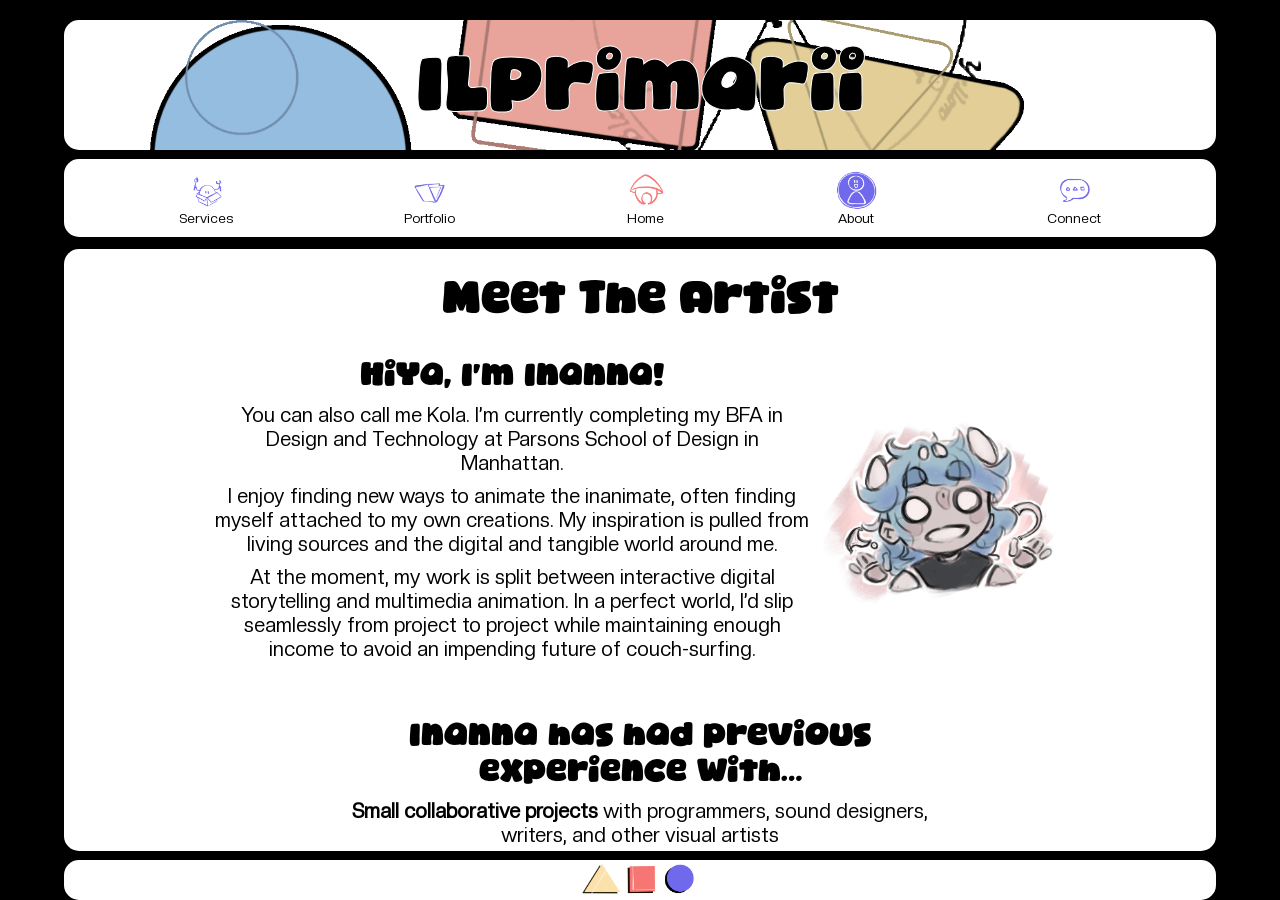
==== about.html @ 0f7b3b21 "Fixed about Page, New Squashed project page layout 3 New additional sections to css to account for" ====
<!DOCTYPE html>
<html lang="en">
<head>
    <meta charset="UTF-8">
    <meta name="viewport" content="width=device-width, initial-scale=1.0">
    <!-- Stylesheet CSS links -->
     <link rel="stylesheet" href = "style.css">
     <link rel="stylesheet" href = "stylefont.css">
    <!-- Tab Image and Title -->
    <link rel="icon" type = "image/png" href="images/webpage/ILPLogoFull.png">
    <title>ILPrimarii Home</title>
</head>
<body>
    <header>
        <div class = "logobox">
        <a href="index.html" class="logo">ILPrimarii</a>
        </div>
           <nav>
            <a href="services.html">
                <div class = "navbox">
                <img src = "images/webpage/navigation/buttonServices.png"; height="40"/>
                 Services
                </div>
            </a>
            <a href="portfolio.html">
                <div class = "navbox">
                <img src = "images/webpage/navigation/buttonCollection.png"; height="40"/>
                Portfolio
                </div>
            </a>
             <a href="index.html">
                <div class = "navbox">
                <img src = "images/webpage/navigation/buttonHome.png"; height="40"/>
                Home 
                </div>
            </a>
            <a href="about.html">
             <div class = "navbox">
                <img src = "images/webpage/navigation/buttonAboutActive.png"; height="40"/>
                About 
                </div>
            </a>
            <a href="connect.html">
                <div class = "navbox">
                <img src = "images/webpage/navigation/buttonConnect.png"; height="40"/>
                Connect
                </div>
            </a>
    </nav>
    </header>
    <section class = "content"> 
        <div class = "title-text">
            <br>
                <div class = "panel-title-big">Meet The Artist</div>
            </div>
        <div class = "panel-content-wrap">
            <div class = "title-text">
                <div class = "panel-title">Hiya, I’m Inanna!</div>
                <div class = "panel-description-clamped">You can also call me Kola. I’m currently completing my BFA in Design and Technology at Parsons School of Design in Manhattan.</div> 
                <div class = "panel-description-clamped">I enjoy finding new ways to animate the inanimate, often finding myself attached to my own creations. My inspiration is pulled from living sources and the digital and tangible world around me. </div>
                <div class = "panel-description-clamped">
                    At the moment, my work is split between interactive digital storytelling and multimedia animation. In a perfect world, I’d slip seamlessly from project to project while maintaining enough income to avoid an impending future of couch-surfing.</div>
            </div>
                    <div class = "panel-image">
                    <img src = "images/webpage/ArtistProfileImage.png"; height="200vh"/>
                    </div>
            </div>
        <div class = "panelheader">
            <div class = "panel-content-wrap">
                <div class = "title-text">
                    <div class = "panel-title">Inanna has had previous experience with…</div>
                    <div class = "panel-description"><strong>Small collaborative projects </strong> with programmers, sound designers, writers, and other visual artists</div>
                    <div class = "panel-description">Client-oriented commissions, including character designs, concept decks, and polished digital illustrations</div>
                    <div class = "panel-description">Visual identity and brand-aligned assets, including logos, web pages, digital and printed layouts</div>
                    <div class = "panel-description">Scripting and visual assets for online games</div>
                    <div class = "panel-description">3D modeling, rigging, and character animation</div>
                    <div class = "panel-description">Animated shorts and video editing</div>
                </div>
            </div>
        </div>
        <div class = "panel-content-stack">
                <div class = "title-text">
                    <div class = "panel-title">Programs</div>
                    <div class = "panel-description">Inanna is proficient in most Adobe Suite products, including Illustrator, Photoshop, Premiere Pro, and After Effects</div>
                    <div class = "panel-description">Additional 3D and 2D design programs, including Procreate, Clip Studio, Unity, Maya, Blender </div>
                    <div class = "panel-description">Coding languages include JavaScript, HTML, C# 
                    </div>
                    <br>
                </div> 
        </div>
    </section>
    <section class= "footer">
            <img src = "images\webpage\IPLLogoSimple.png"; height="40"/>
    </section>
</body>
---- style.css ----
@font-face {
    font-family: 'Arthead';
    src: url(fonts/NowsterCute.otf);
}
@font-face {
    font-family: 'CreatoDisplayThin';
    src: url(fonts/CreatoDisplay-Thin.ttf);
}
@font-face {
    font-family: 'CreatoDisplayRegular';
    src: url(fonts/CreatoDisplay-Regular.ttf);
}

*{
    margin: 0;
    padding: 0;
    box-sizing: border-box;
    text-decoration: none;
    border: none;
    outline: none;
    font-family: 'CreatoDisplayRegular';
}

html{
    font-size: 70%;
}

a {
  color: inherit;         
  text-decoration: none; 
}

body{
    overflow: hidden;
    display: flex;
    justify-content: center;
    align-items: center;
    flex-direction: column;
    width: 100%;
    height: 100vh;
    background-image: url(images/movingBackground.gif);
    background-repeat: no-repeat;
    background-size: contain;
    background-position: center;
    background-color: rgb(0, 0, 0);
    -webkit-text-size-adjust: 100%;
    text-size-adjust: 100%;
}

header{
    font-family: 'Arthead';
    margin-top: 1vh;
    top: 0;
    left: 0;
    width:100%;
    padding: 1rem 5%;
    display: flex;
    justify-content: center;
    align-items: center;
    flex-direction: column;
    z-index: 100;
    background-color: black;
}

.footer{
    margin-top: 1vh;
    display: flex;
    align-items: center;
    justify-content: center;
    text-align: center;
    background-color: white;
    border-radius: 15px; 
    width: 90%;
    font-size: 120%;
}

/* Header */

.logobox{
    display: flex;
    flex-direction: column;
    justify-content: center;
    align-items: center;
    background-color: white;
    background-image: url(images/webpage/movingBackground.gif);
    background-repeat: no-repeat;
    background-position: center;
    background-size: cover;
    border-radius: 15px; 
    padding: 2rem 3%;
    width: 100%
}

.logo{
    font-family: 'Arthead';
    font-size: 600%;
    color: black;
    -webkit-text-stroke: 1px white;
    cursor: pointer;
    padding-left: 2rem 3%;
    padding-right: 2rem 3%;
}

@media screen and (max-width: 767px) {
.logo{
    font-family: 'Arthead';
    font-size: 400%;
    color: black;
    cursor: pointer;
    padding-left: 2rem 5%;
    padding-right: 2rem 5%;
    margin-left: 5%;
    margin-right: 5%;
}
}

.logobox:hover{
transform: scale(1.1);
}

/* Navigation */

nav{
    margin-top: 1vh;
    top: 0;
    left: 0;
    width: 100%;
    padding: 1rem 10%;
    display: flex;    
    justify-content: space-between;
    align-items: center;
    z-index: 100;
    /* transition: 0.5s ease; */
    background-color: white;
    border-radius: 15px; 
}

.navbox{
    display: flex;
    align-items: center;
    justify-content: center;
    text-align: center;
    flex-direction: column;
    font-size: 120%;
}

.navbox:hover{
    transform: scale(1.1);
}

/* Main Content Box */

.content{
    display: flex;
    flex-direction: column;
    align-items: center;
    background-color: rgb(255, 255, 255);
    border-radius: 15px; 
    gap: 4%;
    height: 80%;
    width: 90%;
    overflow-y: auto;
    overflow-x: hidden;
    padding: 1rem 5%;
}

.panelheader{
    width: 90%;
    display: flex;
    flex-direction: column;
    flex-wrap: wrap;
    align-items: center;
    justify-content: center;
    background-color: white;
    border-radius: 15px; 
    padding: 1rem 2%;
}

/* Section Panels: Main Style */
.panel{
    width: 95%;
    border: 5px solid;
    display: flex;
    flex-wrap: wrap;
    align-items: center;
    justify-content: center;
    text-align: center;
    background-color: white;
    border-radius: 15px; 
    padding: 1rem 5%;
}

.porjectpanelbox{
    display: flex;
    border: 5px solid;
    flex-wrap: wrap;
    align-items: center;
    justify-content: center;
    text-align: center;
    background-color: white;
    border-radius: 15px; 
    padding: 1rem 5%;
}

.panel:hover{
     transform: scale(1.05);
}

.panel-content-wrap{
    width: 100%;
    display: flex;
    flex-wrap: wrap;
    align-items: center;
    justify-content: center;
    background-color: white;
    border-radius: 15px; 
    padding: 1rem 5%;
    color: black;
}

.panel-content-stack{
    width: 100%;
    display: flex;
    flex-direction: column;
    align-items: center;
    justify-content: center;
    background-color: white;
    border-radius: 15px; 
    padding: 1rem 10%;
    color: black;
}

.panel-projects-wrap{
    display: flex;
    flex-wrap: wrap;
    gap: 20px;
    align-items: center;
    justify-content: center;
    background-color: white;
    border-radius: 15px; 
    padding: 1rem 5%;
    color: black;
}

/* Panel Content Styles*/

.panel-image{
    border-radius: 15px; 
}

.panel-text{ /* Panel Box*/
    flex-direction: column;
    flex-wrap: wrap;
    width: fit-content;
    max-width: 80%;
    max-height: 60%;
    white-space: nowrap;
}

.title-text{ /* Title Box*/
    flex-direction: column;
    flex-wrap: wrap;
    text-align: center;
    width: fit-content;
    max-width: 80%;
}

.panel-title{ /* Title Text Style Little*/
    font-family: 'Arthead';
    font-size: 250%;
    text-align: center;
    white-space: normal;
    display: flex;
    justify-content: center;
    align-items: center; 
}

.panel-title-big{ /* Title Text Style Big*/
    font-family: 'Arthead';
    font-size: 350%;
    text-align: center;
    white-space: normal;
    display: flex;
    justify-content: center;
    align-items: center; 
}

.panel-description{ /* Description Text Style*/
    margin-top: 1vh;
    font-size: 180%;
    overflow: hidden;
    text-overflow: ellipsis;
}

.panel-description-clamped{ /* Description Text Style*/
    margin-top: 1vh;
    font-size: 180%;
    overflow: hidden;
    text-overflow: ellipsis;
    max-width: 600px;
}

.project-description{ /* Description Text Style*/
    margin-top: 1vh;
    font-size: 180%;
    overflow: hidden;
    text-overflow: ellipsis;
    max-width: 200px;
}

/* Text Colors*/

.redtext{
    color: rgb(243, 117, 113);
}

.bluetext{
    color: rgb(113, 105, 235);
}

/* Panel Base Colors*/


.blackbase{
    border-color:rgb(0, 0, 0);
    background-color:rgb(0, 0, 0);
}

.redbase{
    border-color:rgb(243, 117, 113);
    background-color:rgb(242, 146, 143);
}

.bluebase{
    border-color:rgb(113, 105, 235);
    background-color:rgb(136, 128, 238);
}

.yellowbase{
    border-color: rgb(251, 226, 170);
    background-color: rgb(249, 231, 193);
}

/* Buttons*/

.buttonpannel{
    display: flex;
    flex-direction: row;
    gap: 10%;
    align-items: center;
    justify-content: center;
}

.rounded-btn {
  background-color: rgb(113, 105, 235);
  color: #ffffff;
  padding: 1rem 10%;
  border: white;
  border-radius: 20px;
  cursor: pointer; 
  font-size: 120%;
  white-space: nowrap;
  width: fit-content;
}

.rounded-btn:hover {
    transform: scale(1.05);
}

.email-button {
    width: 80px;
    cursor: pointer;
    transition: transform 0.2s;
    margin: 10px;
}

.email-button:hover {
    transform: scale(1.1);
}
---- stylefont.css ----
@font-face {
    font-family: 'Arthead';
    src: url(fonts/NowsterCute.otf);
}
@font-face {
    font-family: 'CreatoDisplayThin';
    src: url(fonts/CreatoDisplay-Thin.ttf);
}
@font-face {
    font-family: 'CreatoDisplayRegular';
    src: url(fonts/CreatoDisplay-Regular.ttf);
}
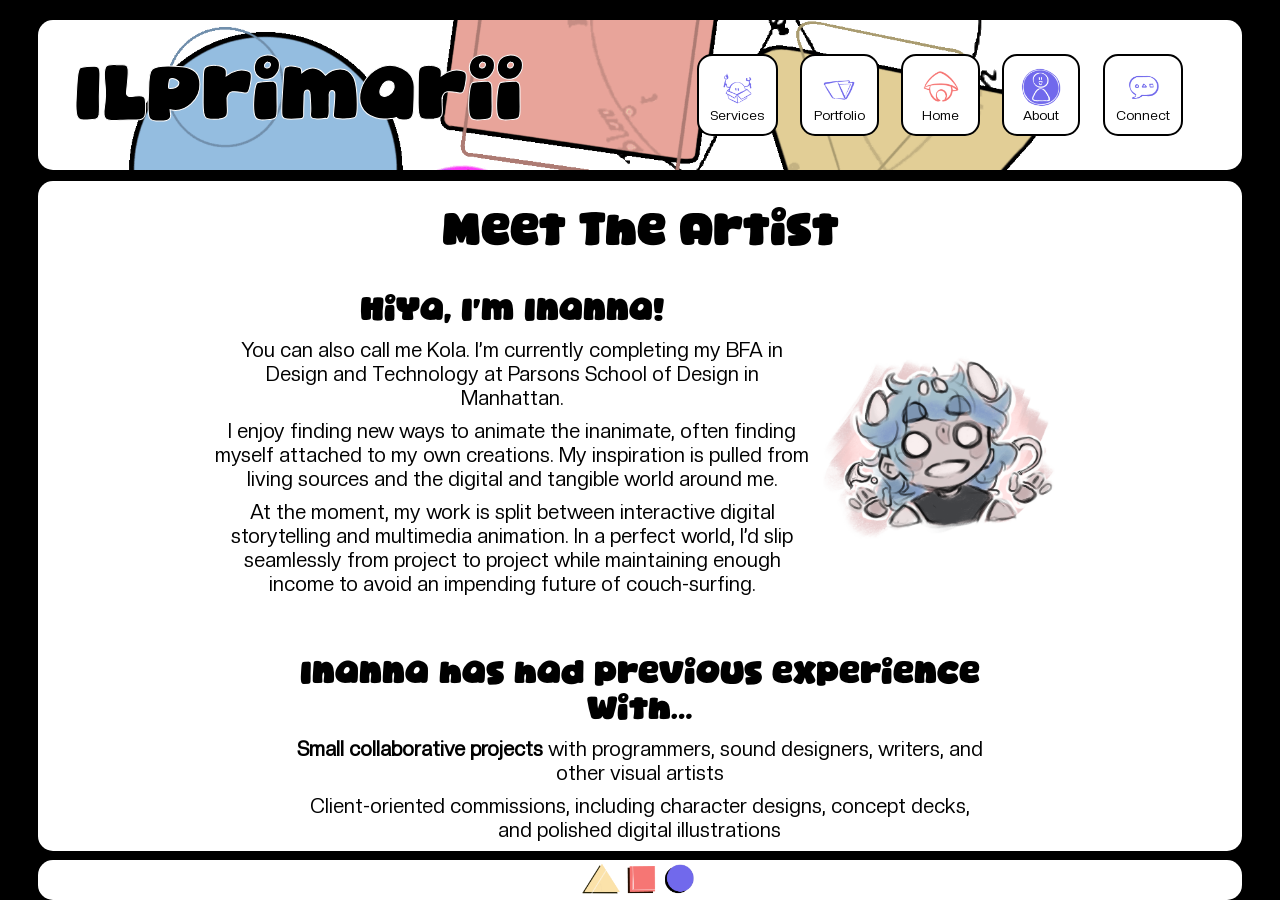
==== commit c8373ffd: "Navigation Fixed!!" ====
--- a/about.html
+++ b/about.html
@@ -12,10 +12,13 @@
 </head>
 <body>
     <header>
-        <div class = "logobox">
-        <a href="index.html" class="logo">ILPrimarii</a>
-        </div>
-           <nav>
+         <div class = "logobox">
+            <button class="menu-toggle" id="menuToggle">
+            ☰
+            </button>
+            <a href="index.html" class="logo">ILPrimarii</a>
+            <nav class="navbar">
+                <ul class="nav-links" id="navLinks">
             <a href="services.html">
                 <div class = "navbox">
                 <img src = "images/webpage/navigation/buttonServices.png"; height="40"/>
@@ -46,7 +49,8 @@
                 Connect
                 </div>
             </a>
-    </nav>
+        </ul>
+    </div>
     </header>
     <section class = "content"> 
         <div class = "title-text">
@@ -92,4 +96,5 @@
     <section class= "footer">
             <img src = "images\webpage\IPLLogoSimple.png"; height="40"/>
     </section>
+      <script src="script.js"></script>
 </body>
--- a/style.css
+++ b/style.css
@@ -54,7 +54,7 @@
     top: 0;
     left: 0;
     width:100%;
-    padding: 1rem 5%;
+    padding: 1rem 3%;
     display: flex;
     justify-content: center;
     align-items: center;
@@ -71,7 +71,7 @@
     text-align: center;
     background-color: white;
     border-radius: 15px; 
-    width: 90%;
+    width: 94%;
     font-size: 120%;
 }
 
@@ -79,8 +79,8 @@
 
 .logobox{
     display: flex;
-    flex-direction: column;
-    justify-content: center;
+    flex-direction: row;
+    justify-content: space-between;
     align-items: center;
     background-color: white;
     background-image: url(images/webpage/movingBackground.gif);
@@ -102,37 +102,43 @@
     padding-right: 2rem 3%;
 }
 
-@media screen and (max-width: 767px) {
-.logo{
+@media screen and (max-width: 1100px) {
+    .logo{
     font-family: 'Arthead';
     font-size: 400%;
     color: black;
     cursor: pointer;
+    align-self: center;
     padding-left: 2rem 5%;
     padding-right: 2rem 5%;
     margin-left: 5%;
     margin-right: 5%;
-}
-}
-
-.logobox:hover{
-transform: scale(1.1);
-}
+    }
+
+    .logobox{
+    display:flex;
+    justify-content: center;
+    flex-direction: center;
+    text-align: center;
+    align-items: center;
+    }
+
+    .navbar{
+        max-width: 1px;;
+    }
+}
+
 
 /* Navigation */
 
 nav{
-    margin-top: 1vh;
-    top: 0;
-    left: 0;
-    width: 100%;
-    padding: 1rem 10%;
+    width: 50%;
     display: flex;    
-    justify-content: space-between;
-    align-items: center;
+    justify-content: flex-end;
+    gap: 1rem;
     z-index: 100;
     /* transition: 0.5s ease; */
-    background-color: white;
+    background-color: none;
     border-radius: 15px; 
 }
 
@@ -143,12 +149,76 @@
     text-align: center;
     flex-direction: column;
     font-size: 120%;
+    border-radius: 15px; 
+    padding: 1rem;
+    border: 2px solid black; 
+    background-color: white;
+    min-width: 7rem;
 }
 
 .navbox:hover{
     transform: scale(1.1);
 }
 
+/* Navbar */
+.navbar {
+    width: 100%;
+    display: flex;
+    justify-content: flex-end;
+    align-items: center;
+    padding: 1rem 2rem;
+}
+
+.nav-links {
+    display: flex;
+    list-style: none;
+    gap: 2rem;
+    margin: 0;
+    padding: 0;
+}
+
+.menu-toggle {
+    display: none;
+    font-size: 3rem;
+    color: black;
+    background: none;
+    border: none;
+    cursor: pointer;
+}
+
+/* Mobile 768 */
+@media (max-width: 1100px) {
+
+    .menu-toggle {
+        display: block;
+    }
+
+    .nav-links {
+        display: none;
+        flex-direction: column;
+        position: absolute;
+        top: 150px;
+        left: 50px;
+        width: 80%;
+        background: rgba(255, 255, 255, 0.85);
+        border-radius: 16px;
+        padding: 1rem 0;
+        text-align: center;
+        z-index: 1000;
+        border: 5px solid;
+        max-width: 20rem;
+    }
+
+    .nav-links.active {
+        display: flex;
+        padding-left: 5rem;
+    }
+
+    .navbox{
+        max-width: 10rem;
+    }
+}
+
 /* Main Content Box */
 
 .content{
@@ -159,10 +229,10 @@
     border-radius: 15px; 
     gap: 4%;
     height: 80%;
-    width: 90%;
+    width: 94%;
     overflow-y: auto;
     overflow-x: hidden;
-    padding: 1rem 5%;
+    padding: 1rem 3%;
 }
 
 .panelheader{
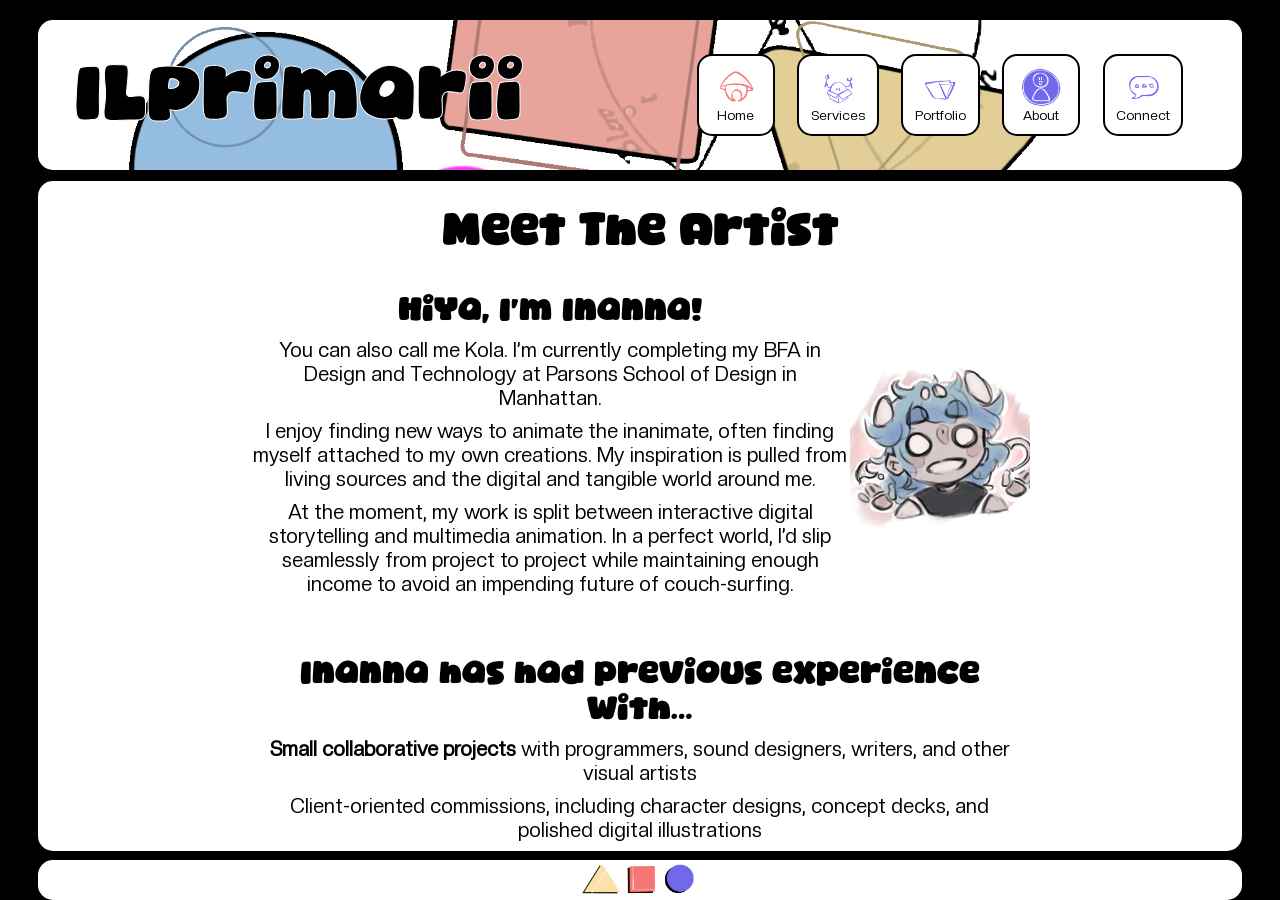
==== commit 1a4d8697: "Fixed Nav Button Order" ====
--- a/about.html
+++ b/about.html
@@ -19,6 +19,12 @@
             <a href="index.html" class="logo">ILPrimarii</a>
             <nav class="navbar">
                 <ul class="nav-links" id="navLinks">
+            <a href="index.html">
+                <div class = "navbox">
+                <img src = "images/webpage/navigation/buttonHome.png"; height="40"/>
+                Home 
+                </div>
+            </a>
             <a href="services.html">
                 <div class = "navbox">
                 <img src = "images/webpage/navigation/buttonServices.png"; height="40"/>
@@ -29,12 +35,6 @@
                 <div class = "navbox">
                 <img src = "images/webpage/navigation/buttonCollection.png"; height="40"/>
                 Portfolio
-                </div>
-            </a>
-             <a href="index.html">
-                <div class = "navbox">
-                <img src = "images/webpage/navigation/buttonHome.png"; height="40"/>
-                Home 
                 </div>
             </a>
             <a href="about.html">
--- a/style.css
+++ b/style.css
@@ -25,6 +25,13 @@
 html{
     font-size: 70%;
 }
+
+@media screen and (max-width: 1100px) {
+    html{
+    font-size: 60%;
+    }
+}
+
 
 a {
   color: inherit;         
@@ -142,7 +149,7 @@
     border-radius: 15px; 
 }
 
-.navbox{
+.navbox{ /*Navigation Buttons*/
     display: flex;
     align-items: center;
     justify-content: center;
@@ -219,7 +226,7 @@
     }
 }
 
-/* Main Content Box */
+/* Main Web Content Boxes */
 
 .content{
     display: flex;
@@ -236,7 +243,7 @@
 }
 
 .panelheader{
-    width: 90%;
+    width: 95%;
     display: flex;
     flex-direction: column;
     flex-wrap: wrap;
@@ -249,7 +256,7 @@
 
 /* Section Panels: Main Style */
 .panel{
-    width: 95%;
+    width: 98%;
     border: 5px solid;
     display: flex;
     flex-wrap: wrap;
@@ -259,22 +266,6 @@
     background-color: white;
     border-radius: 15px; 
     padding: 1rem 5%;
-}
-
-.porjectpanelbox{
-    display: flex;
-    border: 5px solid;
-    flex-wrap: wrap;
-    align-items: center;
-    justify-content: center;
-    text-align: center;
-    background-color: white;
-    border-radius: 15px; 
-    padding: 1rem 5%;
-}
-
-.panel:hover{
-     transform: scale(1.05);
 }
 
 .panel-content-wrap{
@@ -285,7 +276,7 @@
     justify-content: center;
     background-color: white;
     border-radius: 15px; 
-    padding: 1rem 5%;
+    padding: 1rem 3%;
     color: black;
 }
 
@@ -297,11 +288,41 @@
     justify-content: center;
     background-color: white;
     border-radius: 15px; 
-    padding: 1rem 10%;
-    color: black;
-}
-
-.panel-projects-wrap{
+    padding: 1rem 6%;
+    color: black;
+}
+
+.title-text{ /* Title Box*/
+    flex-direction: column;
+    flex-wrap: wrap;
+    text-align: center;
+    width: fit-content;
+    max-width: 80%;
+}
+
+.panel-title-big{ /* Title Text Style Big*/
+    font-family: 'Arthead';
+    font-size: 350%;
+    text-align: center;
+    white-space: normal;
+    display: flex;
+    justify-content: center;
+    align-items: center; 
+}
+
+.panel-title{ /* Title Text Style Little*/
+    font-family: 'Arthead';
+    font-size: 250%;
+    text-align: center;
+    white-space: normal;
+    display: flex;
+    justify-content: center;
+    align-items: center; 
+}
+
+/*Project Pannels*/
+
+.panel-projects-wrap{  /*Full Wrap*/
     display: flex;
     flex-wrap: wrap;
     gap: 20px;
@@ -309,8 +330,47 @@
     justify-content: center;
     background-color: white;
     border-radius: 15px; 
+    padding: 1rem 3%;
+    color: black;
+}
+
+.porjectpanelbox{ /*Individual Project Boxes*/
+    display: flex;
+    border: 5px solid;
+    flex-wrap: wrap;
+    align-items: center;
+    justify-content: center;
+    text-align: center;
+    background-color: white;
+    border-radius: 15px; 
     padding: 1rem 5%;
-    color: black;
+}
+
+.porjectpanelbox:hover{
+     transform: scale(1.05);
+}
+
+.project-panel-title{ /*Project Panels Title Text*/
+    font-family: 'Arthead';
+    font-size: 250%;
+    text-align: center;
+    white-space: normal;
+    display: flex;
+    justify-content: center;
+    align-items: center; 
+    max-width: 240px;
+    margin-top: 1vh;
+}
+
+.project-panel-title-mini{ /*Project Panels Title Text*/
+    font-family: 'Arthead';
+    font-size: 200%;
+    text-align: center;
+    white-space: normal;
+    display: flex;
+    justify-content: center;
+    align-items: center; 
+    max-width: 240px;
 }
 
 /* Panel Content Styles*/
@@ -319,7 +379,14 @@
     border-radius: 15px; 
 }
 
-.panel-text{ /* Panel Box*/
+.panel-image img{
+    width: 20vh;
+    height: 20vh;
+    object-fit: cover;
+    border-radius: 12px; 
+}
+
+.panel-text{ /* Panel text Box*/
     flex-direction: column;
     flex-wrap: wrap;
     width: fit-content;
@@ -328,34 +395,6 @@
     white-space: nowrap;
 }
 
-.title-text{ /* Title Box*/
-    flex-direction: column;
-    flex-wrap: wrap;
-    text-align: center;
-    width: fit-content;
-    max-width: 80%;
-}
-
-.panel-title{ /* Title Text Style Little*/
-    font-family: 'Arthead';
-    font-size: 250%;
-    text-align: center;
-    white-space: normal;
-    display: flex;
-    justify-content: center;
-    align-items: center; 
-}
-
-.panel-title-big{ /* Title Text Style Big*/
-    font-family: 'Arthead';
-    font-size: 350%;
-    text-align: center;
-    white-space: normal;
-    display: flex;
-    justify-content: center;
-    align-items: center; 
-}
-
 .panel-description{ /* Description Text Style*/
     margin-top: 1vh;
     font-size: 180%;
@@ -363,7 +402,7 @@
     text-overflow: ellipsis;
 }
 
-.panel-description-clamped{ /* Description Text Style*/
+.panel-description-clamped{ /* Description Text Style, Clamped*/
     margin-top: 1vh;
     font-size: 180%;
     overflow: hidden;
@@ -371,12 +410,14 @@
     max-width: 600px;
 }
 
-.project-description{ /* Description Text Style*/
+.project-description{ /* Description Text Style: Tags*/
     margin-top: 1vh;
     font-size: 180%;
     overflow: hidden;
     text-overflow: ellipsis;
     max-width: 200px;
+    margin-left: 2vh;
+    margin-top: 0;
 }
 
 /* Text Colors*/
@@ -410,6 +451,11 @@
 .yellowbase{
     border-color: rgb(251, 226, 170);
     background-color: rgb(249, 231, 193);
+}
+
+.whitebase{
+    border-color: rgb(255, 255, 255,0);
+    background-color: rgba(216, 216, 216, 0);
 }
 
 /* Buttons*/
@@ -429,9 +475,10 @@
   border: white;
   border-radius: 20px;
   cursor: pointer; 
-  font-size: 120%;
+  font-size: 140%;
   white-space: nowrap;
   width: fit-content;
+  margin-left: -14px
 }
 
 .rounded-btn:hover {
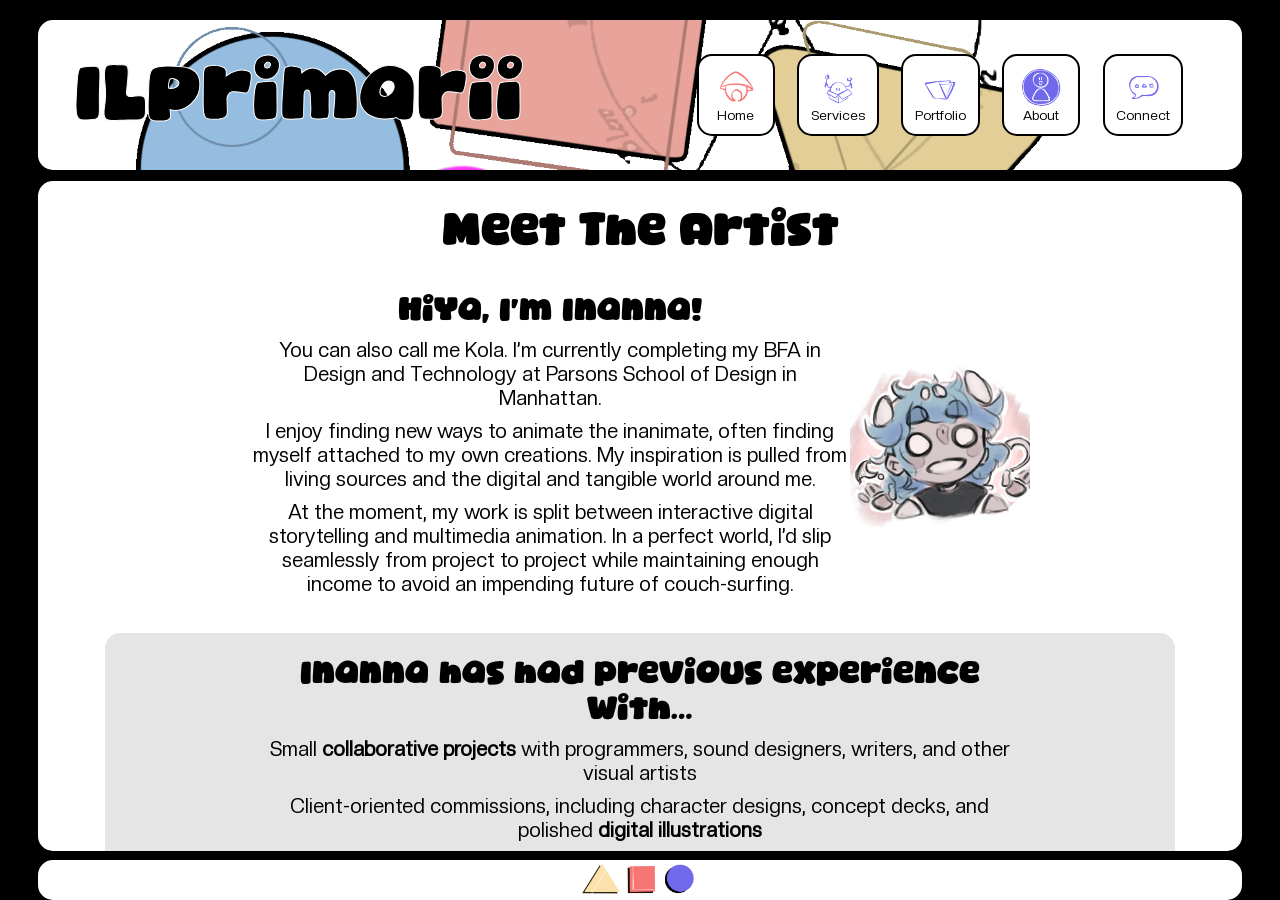
==== commit c9061f3b: "push" ====
--- a/about.html
+++ b/about.html
@@ -69,16 +69,16 @@
                     <img src = "images/webpage/ArtistProfileImage.png"; height="200vh"/>
                     </div>
             </div>
-        <div class = "panelheader">
-            <div class = "panel-content-wrap">
+        <div class = "panelheader" style= "background-color:rgb(229, 229, 229)";>
+            <div class = "panel-content-wrap" style= "background-color:rgb(229, 229, 229)";>
                 <div class = "title-text">
                     <div class = "panel-title">Inanna has had previous experience with…</div>
-                    <div class = "panel-description"><strong>Small collaborative projects </strong> with programmers, sound designers, writers, and other visual artists</div>
-                    <div class = "panel-description">Client-oriented commissions, including character designs, concept decks, and polished digital illustrations</div>
-                    <div class = "panel-description">Visual identity and brand-aligned assets, including logos, web pages, digital and printed layouts</div>
-                    <div class = "panel-description">Scripting and visual assets for online games</div>
+                    <div class = "panel-description">Small <strong>collaborative projects </strong> with programmers, sound designers, writers, and other visual artists</div>
+                    <div class = "panel-description">Client-oriented commissions, including character designs, concept decks, and polished <strong>digital illustrations</strong></div>
+                    <div class = "panel-description"><strong>Visual identity and brand-aligned assets,</strong> including logos, web pages, digital and printed layouts</div>
+                    <div class = "panel-description">Scripting and visual assets for <strong>online games</strong></div>
                     <div class = "panel-description">3D modeling, rigging, and character animation</div>
-                    <div class = "panel-description">Animated shorts and video editing</div>
+                    <div class = "panel-description"><strong>Animated shorts</strong> and video editing</div>
                 </div>
             </div>
         </div>
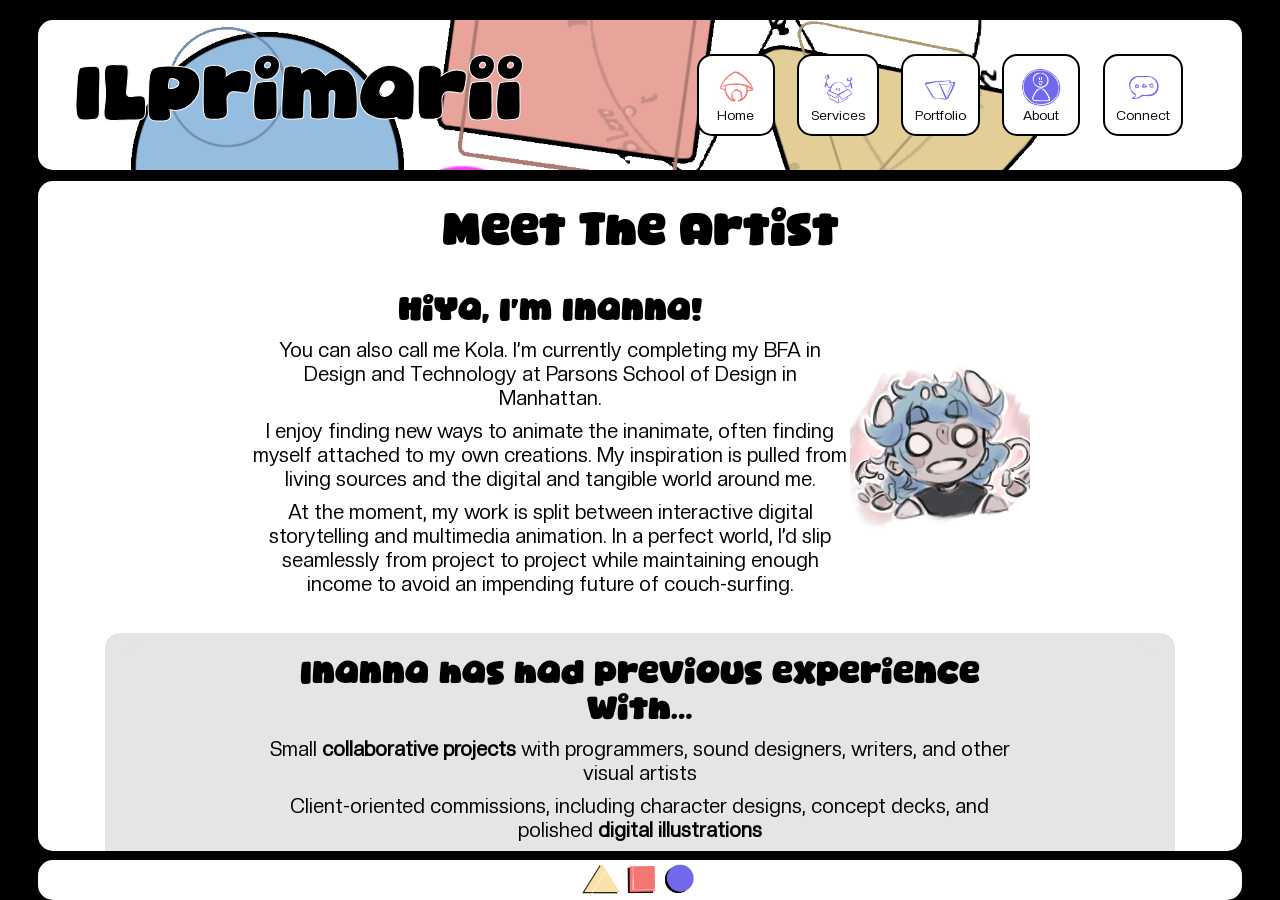
==== commit db12e329: "relink home" ====
--- a/about.html
+++ b/about.html
@@ -16,10 +16,10 @@
             <button class="menu-toggle" id="menuToggle">
             ☰
             </button>
-            <a href="index.html" class="logo">ILPrimarii</a>
+            <a href="https://ilprimarii.com" class="logo">ILPrimarii</a>
             <nav class="navbar">
                 <ul class="nav-links" id="navLinks">
-            <a href="index.html">
+            <a href="https://ilprimarii.com">
                 <div class = "navbox">
                 <img src = "images/webpage/navigation/buttonHome.png"; height="40"/>
                 Home 
--- a/style.css
+++ b/style.css
@@ -198,6 +198,10 @@
 
     .menu-toggle {
         display: block;
+            -webkit-text-stroke: .2px white;
+            font-style: bold;
+            font-size: 320%;
+
     }
 
     .nav-links {
@@ -343,7 +347,7 @@
     text-align: center;
     background-color: white;
     border-radius: 15px; 
-    padding: 1rem 5%;
+    padding: 1rem 7%;
 }
 
 .porjectpanelbox:hover{
@@ -490,8 +494,4 @@
     cursor: pointer;
     transition: transform 0.2s;
     margin: 10px;
-}
-
-.email-button:hover {
-    transform: scale(1.1);
 }
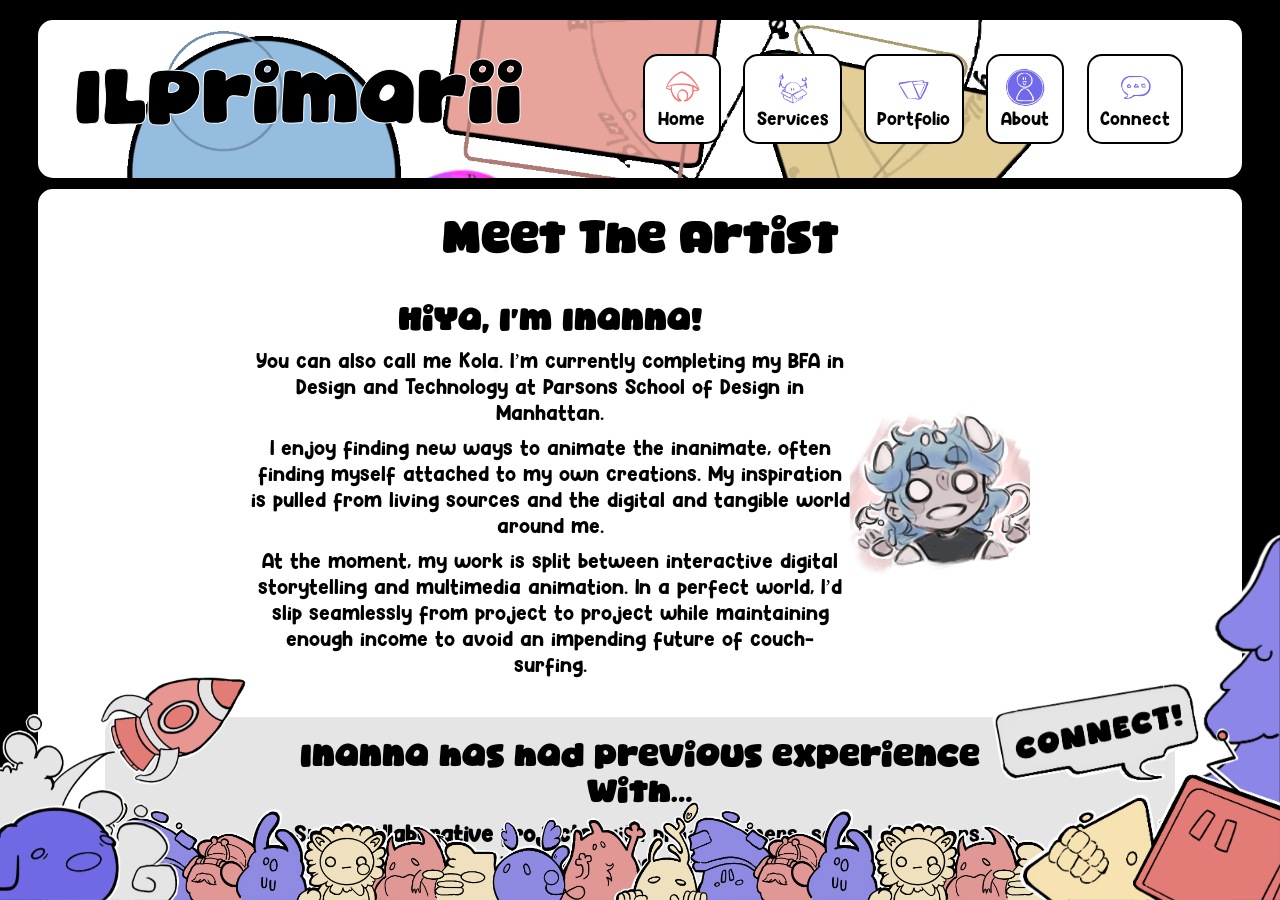
==== commit 6e2e1a25: "New Footer" ====
--- a/about.html
+++ b/about.html
@@ -94,7 +94,12 @@
         </div>
     </section>
     <section class= "footer">
-            <img src = "images\webpage\IPLLogoSimple.png"; height="40"/>
+    <img src="images/webpage/footer-bg-long.png" class="footer-bg" alt="">
+    <img src="images/webpage/footer-left.png" class="footer-left" alt="">
+    <img src="images/webpage/footer-right.png" class="footer-right" alt="">
+    <a href="connect.html">
+    <img src="images/webpage/footer-button.png" class="footer-button" alt="">
+    </a>
     </section>
       <script src="script.js"></script>
 </body>
--- a/style.css
+++ b/style.css
@@ -8,8 +8,8 @@
     src: url(fonts/CreatoDisplay-Thin.ttf);
 }
 @font-face {
-    font-family: 'CreatoDisplayRegular';
-    src: url(fonts/CreatoDisplay-Regular.ttf);
+    font-family: 'HeyComic';
+    src: url(fonts/HeyComic.otf);
 }
 
 *{
@@ -19,7 +19,7 @@
     text-decoration: none;
     border: none;
     outline: none;
-    font-family: 'CreatoDisplayRegular';
+    font-family: 'HeyComic';
 }
 
 html{
@@ -67,19 +67,95 @@
     align-items: center;
     flex-direction: column;
     z-index: 100;
-    background-color: black;
+    background-color: rgb(0, 0, 0);
 }
 
 .footer{
-    margin-top: 1vh;
-    display: flex;
-    align-items: center;
-    justify-content: center;
-    text-align: center;
-    background-color: white;
-    border-radius: 15px; 
-    width: 94%;
-    font-size: 120%;
+    /* position: relative; */
+    position: fixed;
+    bottom: 0;
+    left: 0;
+    width: 100%;
+    height: 15vw;
+    overflow: hidden;
+}
+
+/* Footer */
+
+/* Large image behind everything */
+.footer-bg {
+    position: absolute;
+    width: 100%;
+    height: 100%;
+    object-fit: contain;
+    object-position: bottom;
+    top: 0;
+    left: 0;
+    z-index: 1;
+}
+
+/* Left image */
+.footer-left {
+    position: fixed;
+    left: 0;
+    bottom: 0;
+    width: 270px;
+    height: auto;
+    z-index: 2;
+}
+
+/* Right image */
+.footer-right {
+    position: fixed;
+    right: 0;
+    bottom: 0;
+    width: 150px;
+    height: auto;
+    z-index: 2;
+}
+
+/* Right button */
+.footer-button {
+    position: fixed;
+    right: 0;
+    bottom: 0;
+    width: 300px;
+    height: auto;
+    z-index: 3;
+}
+
+@media (max-width: 1150px) {
+
+    .footer-bg {
+    position: absolute;
+    width: 100%;
+    height: 100%;
+    object-fit: cover;
+    object-position: bottom;
+    top: 0;
+    left: 0;
+    z-index: 1;
+    }
+
+    /* Left image */
+    .footer-left {
+    position: fixed;
+    left: 0;
+    bottom: 0;
+    width: 200px;
+    height: auto;
+    z-index: 2;
+    }
+
+    .footer-right {
+    position: fixed;
+    right: 0;
+    bottom: 0;
+    width: 100px;
+    height: auto;
+    z-index: 2;
+    }
+
 }
 
 /* Header */
@@ -155,7 +231,7 @@
     justify-content: center;
     text-align: center;
     flex-direction: column;
-    font-size: 120%;
+    font-size: 160%;
     border-radius: 15px; 
     padding: 1rem;
     border: 2px solid black; 
@@ -314,6 +390,43 @@
     align-items: center; 
 }
 
+@media screen and (max-width: 1100px) {
+
+    .panel-title-big{ 
+    font-family: 'Arthead';
+    font-size: 330%;
+    text-align: center;
+    white-space: normal;
+    display: flex;
+    justify-content: center;
+    align-items: center; 
+    }
+
+}
+
+.welcome-title{ /* Welcome to ILPrimarii*/
+    font-family: 'Arthead';
+    font-size: 350%;
+    text-align: center;
+    white-space: normal;
+    display: flex;
+    justify-content: center;
+    align-items: center; 
+}
+
+@media (max-width: 1100px) {
+
+     .welcome-title{ 
+    font-family: 'Arthead';
+    font-size: 260%;
+    text-align: center;
+    white-space: normal;
+    display: flex;
+    justify-content: center;
+    align-items: center; 
+    }
+}
+
 .panel-title{ /* Title Text Style Little*/
     font-family: 'Arthead';
     font-size: 250%;
@@ -381,6 +494,7 @@
 
 .panel-image{
     border-radius: 15px; 
+    /* z-index: 10; */
 }
 
 .panel-image img{
@@ -401,10 +515,20 @@
 
 .panel-description{ /* Description Text Style*/
     margin-top: 1vh;
-    font-size: 180%;
+    font-size: 200%;
     overflow: hidden;
     text-overflow: ellipsis;
 }
+
+@media (max-width: 1100px) {
+    .panel-description{ /* Description Text Style*/
+    margin-top: 1vh;
+    font-size: 170%;
+    overflow: hidden;
+    text-overflow: ellipsis;
+}
+}
+
 
 .panel-description-clamped{ /* Description Text Style, Clamped*/
     margin-top: 1vh;
@@ -422,6 +546,8 @@
     max-width: 200px;
     margin-left: 2vh;
     margin-top: 0;
+    font-family: "social-gothic", sans-serif;
+    text-transform: uppercase;
 }
 
 /* Text Colors*/
@@ -479,10 +605,10 @@
   border: white;
   border-radius: 20px;
   cursor: pointer; 
-  font-size: 140%;
+  font-size: 160%;
   white-space: nowrap;
   width: fit-content;
-  margin-left: -14px
+  margin-left: -14px;
 }
 
 .rounded-btn:hover {
@@ -494,4 +620,35 @@
     cursor: pointer;
     transition: transform 0.2s;
     margin: 10px;
+}
+
+/* P5.js Canvas */
+
+canvas {
+    display: block;
+}
+
+/* ScrollBar */
+
+::-webkit-scrollbar {
+  width: 12px;                     /* Width of vertical scrollbar */
+  height: 10px;                    /* Height of horizontal scrollbar */
+}
+
+/* The background track */
+::-webkit-scrollbar-track {
+  background: rgb(227, 227, 227);             /* Color of the track */
+  border-radius: 100px;            /* Optional: rounded edges */
+}
+
+/* The draggable slider thumb */
+::-webkit-scrollbar-thumb {
+  background: #a09cd4;             /* Color of the draggable bar */
+  border-radius: 10px;            /* Optional: rounded edges */
+  border: 3px solid rgba(227, 227, 227);
+}
+
+/* The thumb appearance on hover */
+::-webkit-scrollbar-thumb:hover {
+  background: #646bce;             /* Darken the bar on hover */
 }
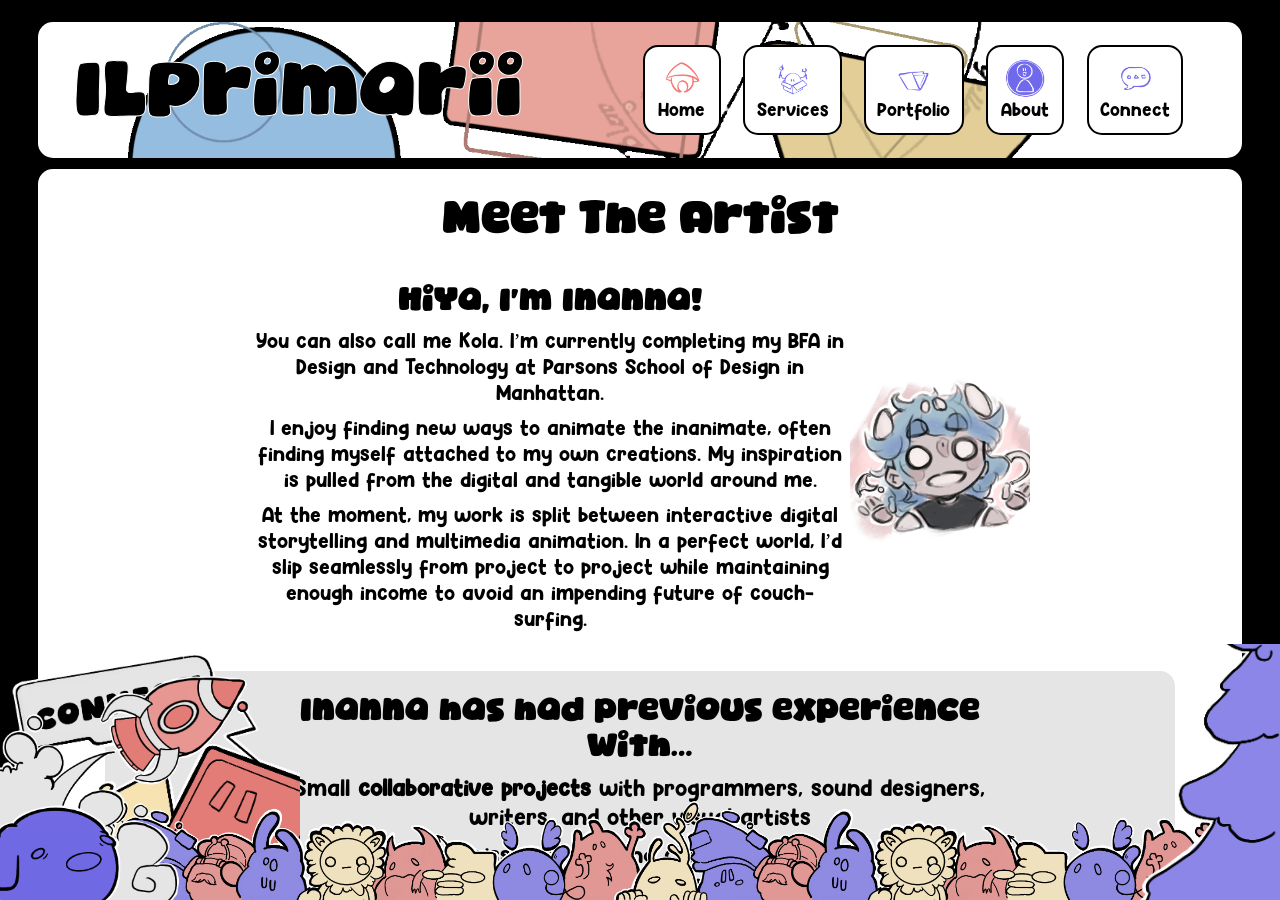
==== commit 73c329cb: "awful test" ====
--- a/about.html
+++ b/about.html
@@ -61,7 +61,7 @@
             <div class = "title-text">
                 <div class = "panel-title">Hiya, I’m Inanna!</div>
                 <div class = "panel-description-clamped">You can also call me Kola. I’m currently completing my BFA in Design and Technology at Parsons School of Design in Manhattan.</div> 
-                <div class = "panel-description-clamped">I enjoy finding new ways to animate the inanimate, often finding myself attached to my own creations. My inspiration is pulled from living sources and the digital and tangible world around me. </div>
+                <div class = "panel-description-clamped">I enjoy finding new ways to animate the inanimate, often finding myself attached to my own creations. My inspiration is pulled from the digital and tangible world around me. </div>
                 <div class = "panel-description-clamped">
                     At the moment, my work is split between interactive digital storytelling and multimedia animation. In a perfect world, I’d slip seamlessly from project to project while maintaining enough income to avoid an impending future of couch-surfing.</div>
             </div>
--- a/style.css
+++ b/style.css
@@ -26,12 +26,11 @@
     font-size: 70%;
 }
 
-@media screen and (max-width: 1100px) {
+@media screen and (max-width: 800px) {
     html{
     font-size: 60%;
     }
 }
-
 
 a {
   color: inherit;         
@@ -46,6 +45,7 @@
     flex-direction: column;
     width: 100%;
     height: 100vh;
+    min-height: 100%;
     background-image: url(images/movingBackground.gif);
     background-repeat: no-repeat;
     background-size: contain;
@@ -53,11 +53,12 @@
     background-color: rgb(0, 0, 0);
     -webkit-text-size-adjust: 100%;
     text-size-adjust: 100%;
+    margin: 0;
+    padding: 0;
 }
 
 header{
     font-family: 'Arthead';
-    margin-top: 1vh;
     top: 0;
     left: 0;
     width:100%;
@@ -76,8 +77,12 @@
     bottom: 0;
     left: 0;
     width: 100%;
-    height: 15vw;
+    height: 20vw;
     overflow: hidden;
+}
+
+.footer img {
+    display: block;
 }
 
 /* Footer */
@@ -96,7 +101,7 @@
 
 /* Left image */
 .footer-left {
-    position: fixed;
+    position: absolute;
     left: 0;
     bottom: 0;
     width: 270px;
@@ -106,7 +111,7 @@
 
 /* Right image */
 .footer-right {
-    position: fixed;
+    position: absolute;
     right: 0;
     bottom: 0;
     width: 150px;
@@ -116,7 +121,7 @@
 
 /* Right button */
 .footer-button {
-    position: fixed;
+    position: absolutes;
     right: 0;
     bottom: 0;
     width: 300px;
@@ -124,7 +129,7 @@
     z-index: 3;
 }
 
-@media (max-width: 1150px) {
+@media (max-width: 1100px) {
 
     .footer-bg {
     position: absolute;
@@ -137,25 +142,72 @@
     z-index: 1;
     }
 
+     /* Left image */
+    .footer-left {
+    position: absolute;
+    left: 0;
+    bottom: 0;
+    width: 230px;
+    height: auto;
+    z-index: 2;
+    }
+
+    .footer-right {
+    position: absolute;
+    right: 0;
+    bottom: 0;
+    width: 130px;
+    height: auto;
+    z-index: 2;
+    }
+
+    /* Right button */
+    .footer-button {
+    position: absolute;
+    right: 0;
+    bottom: 0;
+    width: 230px;
+    height: auto;
+    z-index: 3;
+}
+}
+
+@media (max-width: 800px) {
+
+    .footer-bg {
+    position: absolute;
+    width: 0%;
+    height: 0%;
+    
+    }
     /* Left image */
     .footer-left {
-    position: fixed;
+    position: absolute;
     left: 0;
     bottom: 0;
-    width: 200px;
+    width: 150px;
     height: auto;
     z-index: 2;
     }
 
     .footer-right {
-    position: fixed;
+    position: absolute;
     right: 0;
     bottom: 0;
-    width: 100px;
+    width: 80px;
     height: auto;
     z-index: 2;
     }
 
+    /* Right button */
+    .footer-button {
+    position: absolute;
+    right: 0;
+    bottom: 0;
+    width: 180px;
+    height: auto;
+    z-index: 3;
+}
 }
 
 /* Header */
@@ -171,7 +223,7 @@
     background-position: center;
     background-size: cover;
     border-radius: 15px; 
-    padding: 2rem 3%;
+    padding: 1rem 3%;
     width: 100%
 }
 
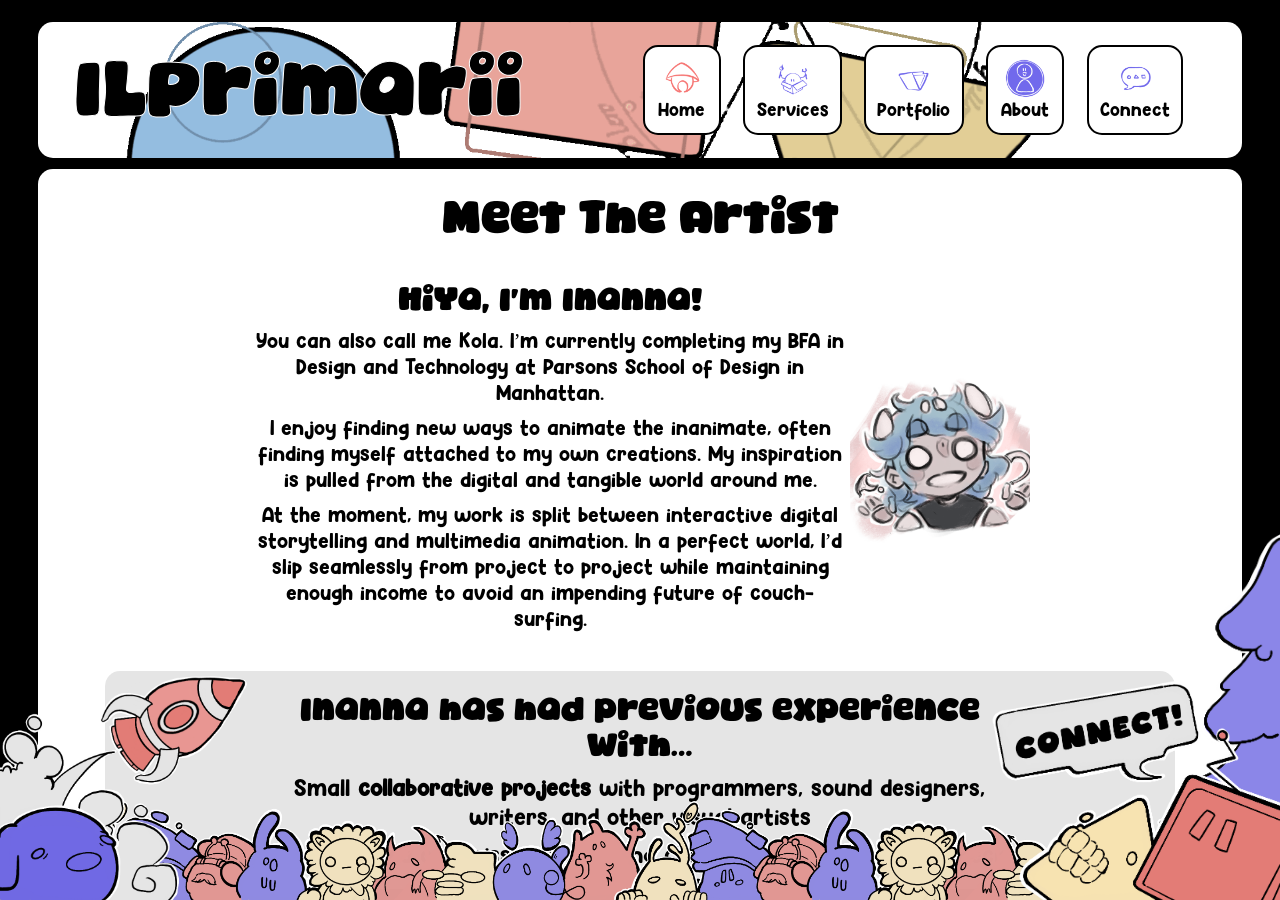
==== commit f8fa19d9: "Footer Push" ====
--- a/about.html
+++ b/about.html
@@ -92,11 +92,18 @@
                     <br>
                 </div> 
         </div>
+    <br><br><br><br>
     </section>
     <section class= "footer">
-    <img src="images/webpage/footer-bg-long.png" class="footer-bg" alt="">
+    <picture class="footer-bg">
+        <source media="(max-width: 900px)" srcset="images/webpage/footer-bg.png">
+        <img src="images/webpage/footer-bg-long.png" alt="">
+    </picture>
     <img src="images/webpage/footer-left.png" class="footer-left" alt="">
-    <img src="images/webpage/footer-right.png" class="footer-right" alt="">
+    <picture class="footer-right">
+        <source media="(max-width: 800px)" srcset="images/webpage/footer-right-alt.png">
+        <img src="images/webpage/footer-right.png" alt="">
+    </picture>
     <a href="connect.html">
     <img src="images/webpage/footer-button.png" class="footer-button" alt="">
     </a>
--- a/style.css
+++ b/style.css
@@ -77,8 +77,9 @@
     bottom: 0;
     left: 0;
     width: 100%;
-    height: 20vw;
+    height: 50%;
     overflow: hidden;
+    pointer-events: none;
 }
 
 .footer img {
@@ -99,6 +100,15 @@
     z-index: 1;
 }
 
+.footer-bg img {
+    width: 100%;
+    height: 100%;
+    object-fit: contain;
+    object-position: bottom;
+    top: 0;
+    left: 0;
+    z-index: 1;}
+
 /* Left image */
 .footer-left {
     position: absolute;
@@ -119,94 +129,58 @@
     z-index: 2;
 }
 
+.footer-right img {
+    width: 100%;
+    height: 100%;
+    object-fit: cover;
+}
+
 /* Right button */
 .footer-button {
-    position: absolutes;
+    position: absolute;
     right: 0;
     bottom: 0;
     width: 300px;
     height: auto;
     z-index: 3;
-}
-
-@media (max-width: 1100px) {
-
-    .footer-bg {
-    position: absolute;
-    width: 100%;
-    height: 100%;
-    object-fit: cover;
-    object-position: bottom;
-    top: 0;
-    left: 0;
-    z-index: 1;
-    }
-
-     /* Left image */
+    pointer-events: auto;
+}
+
+@media (max-width: 1000px) {
+
     .footer-left {
-    position: absolute;
-    left: 0;
-    bottom: 0;
     width: 230px;
     height: auto;
+    }
+
+    .footer-right {
+    width: 130px;
+    height: auto;
+    }
+
+    .footer-button {
+    width: 230px;
+    height: auto;
+    }
+}
+
+@media (max-width: 800px) {
+    
+    .footer-left {
+    width: 150px;
+    height: auto;
     z-index: 2;
     }
 
     .footer-right {
-    position: absolute;
-    right: 0;
-    bottom: 0;
-    width: 130px;
+    width: 160px;
     height: auto;
     z-index: 2;
     }
 
-    /* Right button */
     .footer-button {
-    position: absolute;
-    right: 0;
-    bottom: 0;
-    width: 230px;
-    height: auto;
-    z-index: 3;
-}
-}
-
-@media (max-width: 800px) {
-
-    .footer-bg {
-    position: absolute;
     width: 0%;
     height: 0%;
-    
-    }
-    /* Left image */
-    .footer-left {
-    position: absolute;
-    left: 0;
-    bottom: 0;
-    width: 150px;
-    height: auto;
-    z-index: 2;
-    }
-
-    .footer-right {
-    position: absolute;
-    right: 0;
-    bottom: 0;
-    width: 80px;
-    height: auto;
-    z-index: 2;
-    }
-
-    /* Right button */
-    .footer-button {
-    position: absolute;
-    right: 0;
-    bottom: 0;
-    width: 180px;
-    height: auto;
-    z-index: 3;
 }
 }
 
@@ -432,6 +406,12 @@
     max-width: 80%;
 }
 
+@media screen and (max-width: 800px) {
+    .title-text{ 
+    max-width: 95%;
+}
+}
+
 .panel-title-big{ /* Title Text Style Big*/
     font-family: 'Arthead';
     font-size: 350%;
